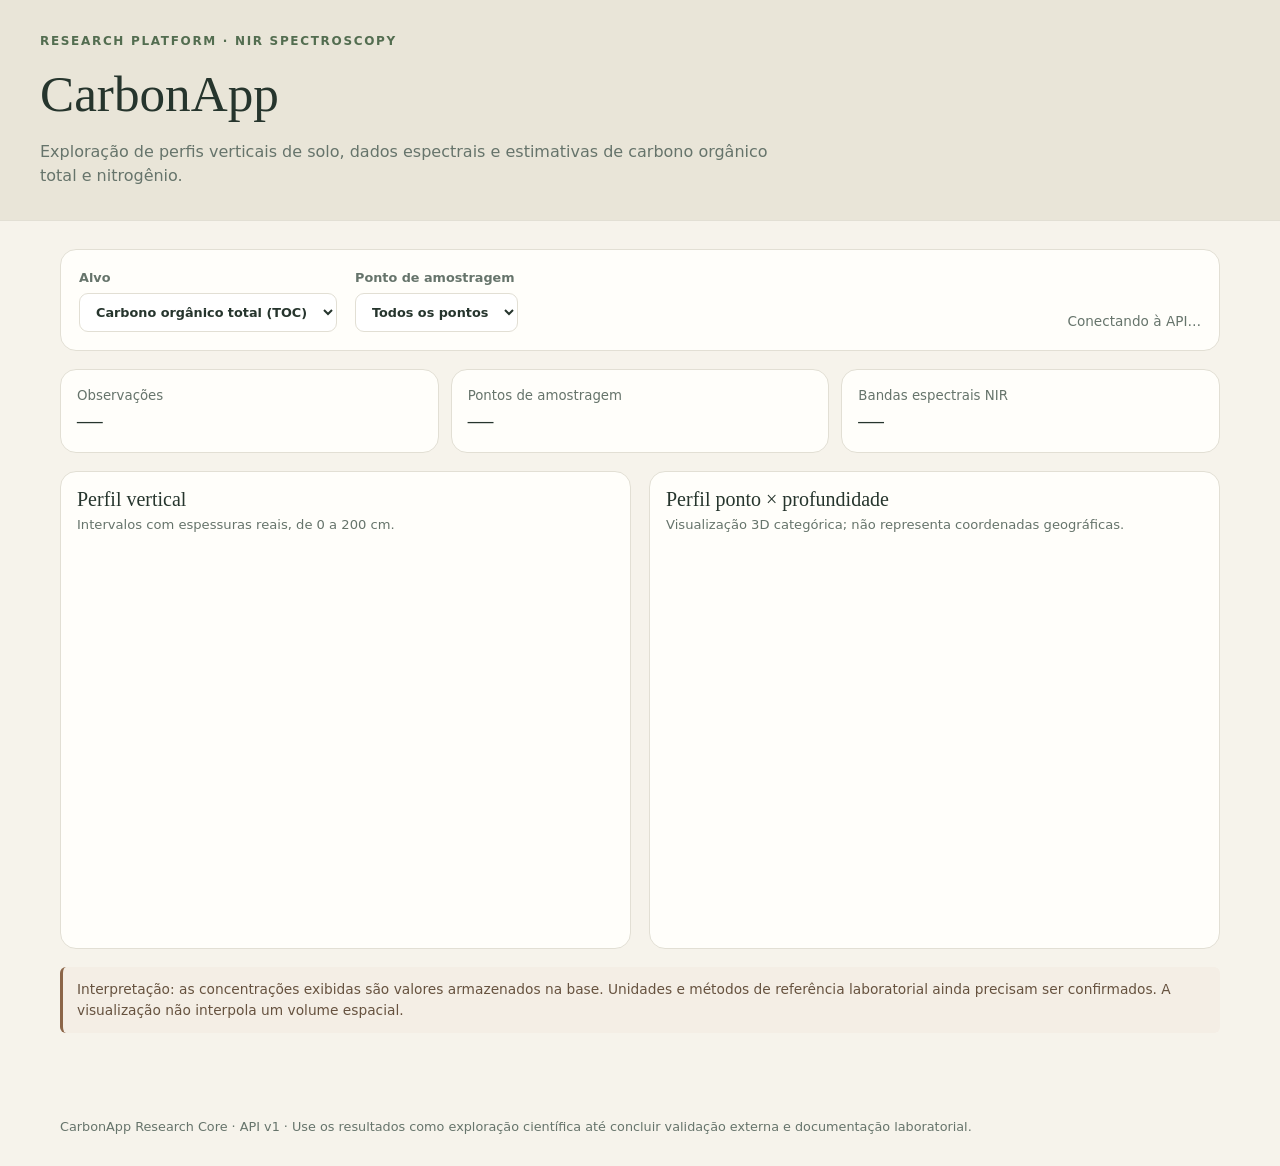
==== apps/frontend/index.html @ 622fbc76 "Add CarbonApp interactive research dashboard" ====
<!doctype html>
<html lang="pt-BR">
<head>
  <meta charset="utf-8">
  <meta name="viewport" content="width=device-width, initial-scale=1">
  <meta name="description" content="CarbonApp — exploração científica de perfis verticais e espectroscopia NIR do solo.">
  <title>CarbonApp | Soil Spectroscopy Research</title>
  <link rel="preconnect" href="https://cdn.plot.ly">
  <script src="https://cdn.plot.ly/plotly-2.35.2.min.js"></script>
  <style>
    :root{color-scheme:light;--ink:#26352d;--muted:#66746b;--paper:#f6f3eb;--card:#fffefa;--line:#e2dfd4;--green:#536d50;--brown:#8b6548}
    *{box-sizing:border-box}body{margin:0;background:var(--paper);color:var(--ink);font:16px/1.5 Inter,ui-sans-serif,system-ui,sans-serif}
    header{padding:32px max(24px,calc((100vw - 1200px)/2));background:#e9e5d8;border-bottom:1px solid var(--line)}
    .eyebrow{color:var(--green);font-size:.75rem;font-weight:700;letter-spacing:.14em;text-transform:uppercase}
    h1{margin:.35rem 0;font-family:Georgia,serif;font-size:clamp(2rem,4vw,3.3rem);font-weight:500}
    header p{max-width:760px;color:var(--muted);margin:.5rem 0 0}
    main{max-width:1200px;margin:28px auto;padding:0 20px 56px}
    .toolbar,.panel,.metric{background:var(--card);border:1px solid var(--line);border-radius:16px}
    .toolbar{display:flex;flex-wrap:wrap;gap:18px;align-items:end;padding:18px;margin-bottom:18px}
    label{display:grid;gap:5px;font-size:.8rem;font-weight:700;color:var(--muted)}
    select{min-width:150px;padding:10px 12px;border:1px solid var(--line);border-radius:9px;background:white;color:var(--ink);font:inherit}
    .status{margin-left:auto;color:var(--muted);font-size:.85rem}
    .metrics{display:grid;grid-template-columns:repeat(3,1fr);gap:12px;margin-bottom:18px}
    .metric{padding:16px}.metric small{display:block;color:var(--muted)}.metric strong{font:1.6rem Georgia,serif}
    .grid{display:grid;grid-template-columns:1fr 1fr;gap:18px}.panel{padding:16px;min-width:0}
    h2{font:1.25rem Georgia,serif;margin:0 0 4px}.sub{color:var(--muted);font-size:.82rem;margin:0 0 8px}
    .chart{height:390px}.warning{padding:12px 14px;border-left:3px solid var(--brown);background:#f4eee5;color:#66523f;border-radius:6px;margin-top:18px;font-size:.86rem}
    footer{max-width:1200px;margin:0 auto;padding:0 20px 30px;color:var(--muted);font-size:.8rem}
    @media(max-width:760px){.grid{grid-template-columns:1fr}.metrics{grid-template-columns:1fr}.status{width:100%;margin:0}.chart{height:330px}}
  </style>
</head>
<body>
<header>
  <div class="eyebrow">Research platform · NIR spectroscopy</div>
  <h1>CarbonApp</h1>
  <p>Exploração de perfis verticais de solo, dados espectrais e estimativas de carbono orgânico total e nitrogênio.</p>
</header>
<main>
  <section class="toolbar" aria-label="Dashboard filters">
    <label>Alvo
      <select id="target"><option value="TOC">Carbono orgânico total (TOC)</option><option value="N">Nitrogênio (N)</option></select>
    </label>
    <label>Ponto de amostragem
      <select id="point"><option value="">Todos os pontos</option></select>
    </label>
    <div class="status" id="status" role="status">Conectando à API…</div>
  </section>
  <section class="metrics">
    <div class="metric"><small>Observações</small><strong id="rows">—</strong></div>
    <div class="metric"><small>Pontos de amostragem</small><strong id="points">—</strong></div>
    <div class="metric"><small>Bandas espectrais NIR</small><strong id="bands">—</strong></div>
  </section>
  <section class="grid">
    <article class="panel">
      <h2>Perfil vertical</h2>
      <p class="sub">Intervalos com espessuras reais, de 0 a 200 cm.</p>
      <div id="vertical" class="chart" aria-label="Perfil vertical"></div>
    </article>
    <article class="panel">
      <h2>Perfil ponto × profundidade</h2>
      <p class="sub">Visualização 3D categórica; não representa coordenadas geográficas.</p>
      <div id="threeD" class="chart" aria-label="Perfil tridimensional categórico"></div>
    </article>
  </section>
  <div class="warning">Interpretação: as concentrações exibidas são valores armazenados na base. Unidades e métodos de referência laboratorial ainda precisam ser confirmados. A visualização não interpola um volume espacial.</div>
</main>
<footer>CarbonApp Research Core · API v1 · Use os resultados como exploração científica até concluir validação externa e documentação laboratorial.</footer>
<script src="./app.js"></script>
</body>
</html>
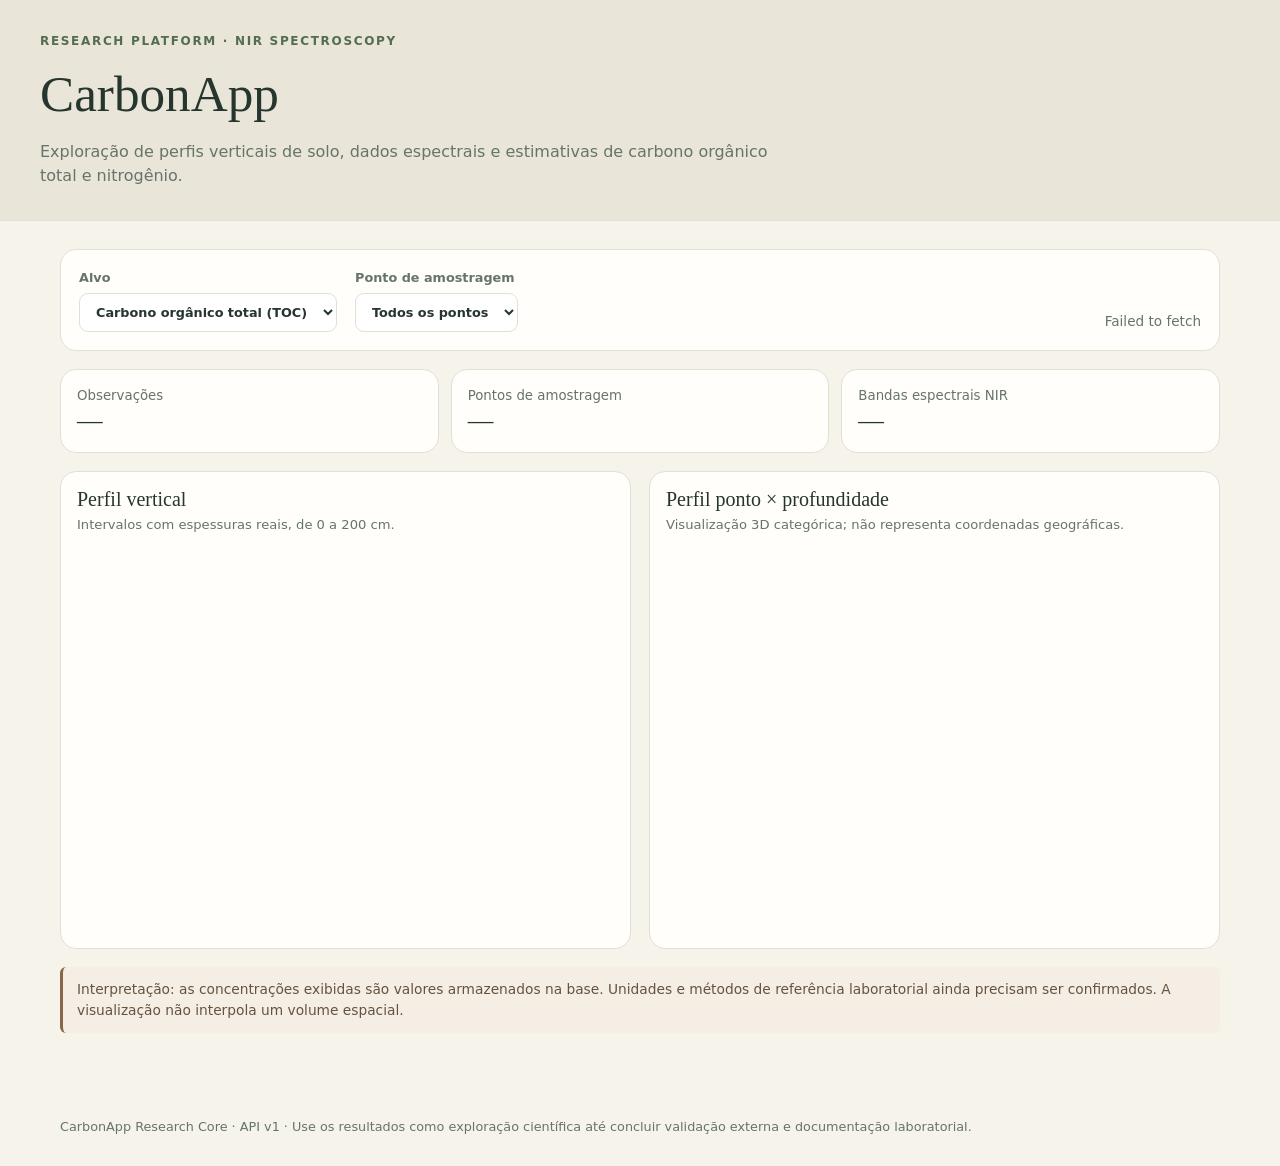
==== commit 1bb446c8: "feat: connect dashboard to deployed research API" ====
--- a/apps/frontend/index.html
+++ b/apps/frontend/index.html
@@ -65,6 +65,7 @@
   <div class="warning">Interpretação: as concentrações exibidas são valores armazenados na base. Unidades e métodos de referência laboratorial ainda precisam ser confirmados. A visualização não interpola um volume espacial.</div>
 </main>
 <footer>CarbonApp Research Core · API v1 · Use os resultados como exploração científica até concluir validação externa e documentação laboratorial.</footer>
+<script>window.CARBONAPP_API_BASE = "https://carbonapp-research-api.onrender.com";</script>
 <script src="./app.js"></script>
 </body>
 </html>
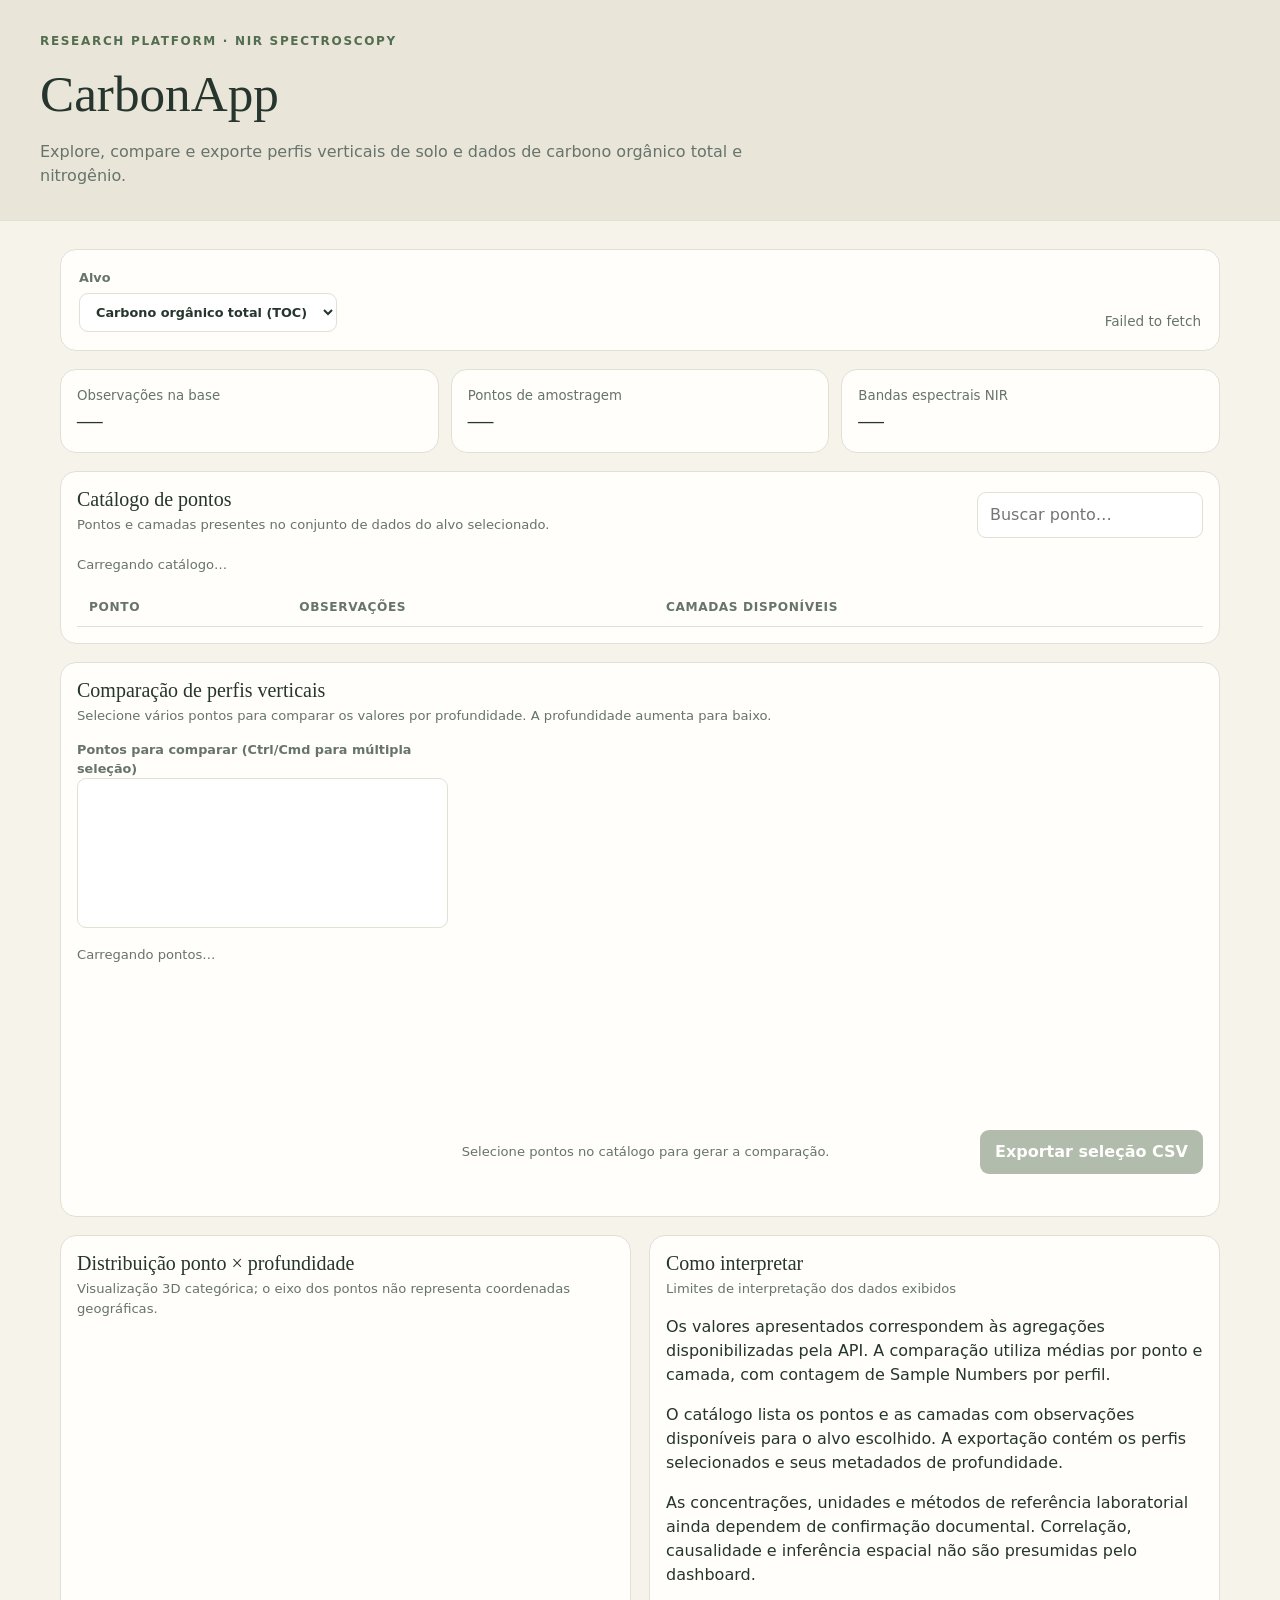
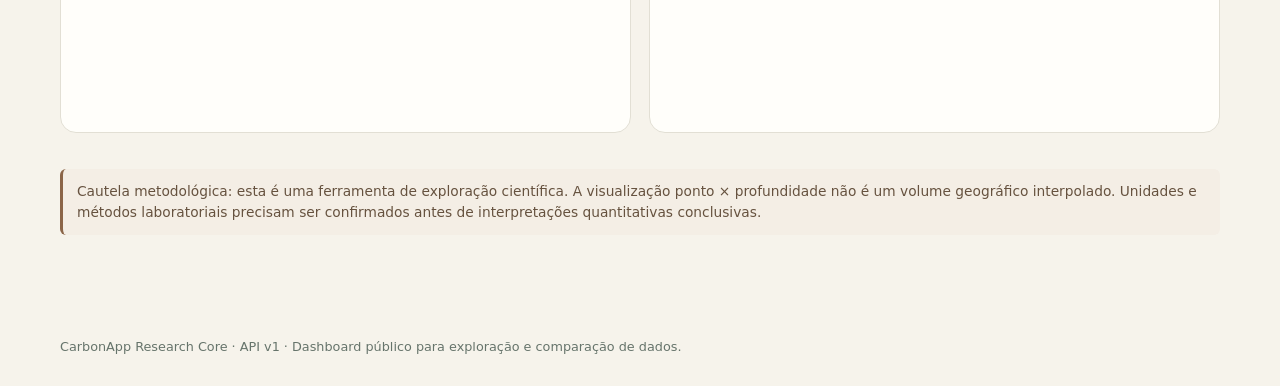
==== commit c9c3e8c7: "feat(frontend): publish scientific explorer interface" ====
--- a/apps/frontend/index.html
+++ b/apps/frontend/index.html
@@ -4,7 +4,7 @@
   <meta charset="utf-8">
   <meta name="viewport" content="width=device-width, initial-scale=1">
   <meta name="description" content="CarbonApp — exploração científica de perfis verticais e espectroscopia NIR do solo.">
-  <title>CarbonApp | Soil Spectroscopy Research</title>
+  <title>CarbonApp | Scientific Data Explorer</title>
   <link rel="preconnect" href="https://cdn.plot.ly">
   <script src="https://cdn.plot.ly/plotly-2.35.2.min.js"></script>
   <style>
@@ -18,53 +18,80 @@
     .toolbar,.panel,.metric{background:var(--card);border:1px solid var(--line);border-radius:16px}
     .toolbar{display:flex;flex-wrap:wrap;gap:18px;align-items:end;padding:18px;margin-bottom:18px}
     label{display:grid;gap:5px;font-size:.8rem;font-weight:700;color:var(--muted)}
-    select{min-width:150px;padding:10px 12px;border:1px solid var(--line);border-radius:9px;background:white;color:var(--ink);font:inherit}
+    select,input{min-width:150px;padding:10px 12px;border:1px solid var(--line);border-radius:9px;background:white;color:var(--ink);font:inherit}
     .status{margin-left:auto;color:var(--muted);font-size:.85rem}
     .metrics{display:grid;grid-template-columns:repeat(3,1fr);gap:12px;margin-bottom:18px}
     .metric{padding:16px}.metric small{display:block;color:var(--muted)}.metric strong{font:1.6rem Georgia,serif}
-    .grid{display:grid;grid-template-columns:1fr 1fr;gap:18px}.panel{padding:16px;min-width:0}
+    .grid{display:grid;grid-template-columns:1fr 1fr;gap:18px}.panel{padding:16px;min-width:0;margin-bottom:18px}
     h2{font:1.25rem Georgia,serif;margin:0 0 4px}.sub{color:var(--muted);font-size:.82rem;margin:0 0 8px}
-    .chart{height:390px}.warning{padding:12px 14px;border-left:3px solid var(--brown);background:#f4eee5;color:#66523f;border-radius:6px;margin-top:18px;font-size:.86rem}
+    .chart{height:390px}.warning{padding:12px 14px;border-left:3px solid var(--brown);background:#f4eee5;color:#66523f;border-radius:6px;margin:18px 0;font-size:.86rem}
+    .section-head{display:flex;gap:12px;align-items:center;justify-content:space-between;flex-wrap:wrap;margin-bottom:12px}
+    .section-head input{max-width:260px}.table-wrap{overflow-x:auto}
+    table{width:100%;border-collapse:collapse;font-size:.9rem}th,td{text-align:left;padding:10px 12px;border-bottom:1px solid var(--line)}th{color:var(--muted);font-size:.76rem;text-transform:uppercase;letter-spacing:.05em}
+    .selection{display:grid;grid-template-columns:minmax(220px,1fr) 2fr;gap:14px;align-items:start;margin:14px 0}
+    .selection select{width:100%;min-height:150px}.hint{font-size:.82rem;color:var(--muted)}
+    button{border:0;border-radius:9px;background:var(--green);color:white;padding:10px 15px;font:inherit;font-weight:650;cursor:pointer}
+    button:disabled{opacity:.45;cursor:not-allowed}
     footer{max-width:1200px;margin:0 auto;padding:0 20px 30px;color:var(--muted);font-size:.8rem}
-    @media(max-width:760px){.grid{grid-template-columns:1fr}.metrics{grid-template-columns:1fr}.status{width:100%;margin:0}.chart{height:330px}}
+    @media(max-width:760px){.grid{grid-template-columns:1fr}.metrics{grid-template-columns:1fr}.status{width:100%;margin:0}.chart{height:330px}.selection{grid-template-columns:1fr}}
   </style>
 </head>
 <body>
 <header>
   <div class="eyebrow">Research platform · NIR spectroscopy</div>
   <h1>CarbonApp</h1>
-  <p>Exploração de perfis verticais de solo, dados espectrais e estimativas de carbono orgânico total e nitrogênio.</p>
+  <p>Explore, compare e exporte perfis verticais de solo e dados de carbono orgânico total e nitrogênio.</p>
 </header>
 <main>
-  <section class="toolbar" aria-label="Dashboard filters">
+  <section class="toolbar" aria-label="Filtros do dashboard">
     <label>Alvo
       <select id="target"><option value="TOC">Carbono orgânico total (TOC)</option><option value="N">Nitrogênio (N)</option></select>
-    </label>
-    <label>Ponto de amostragem
-      <select id="point"><option value="">Todos os pontos</option></select>
     </label>
     <div class="status" id="status" role="status">Conectando à API…</div>
   </section>
   <section class="metrics">
-    <div class="metric"><small>Observações</small><strong id="rows">—</strong></div>
+    <div class="metric"><small>Observações na base</small><strong id="rows">—</strong></div>
     <div class="metric"><small>Pontos de amostragem</small><strong id="points">—</strong></div>
     <div class="metric"><small>Bandas espectrais NIR</small><strong id="bands">—</strong></div>
   </section>
+
+  <section class="panel">
+    <div class="section-head"><div><h2>Catálogo de pontos</h2><p class="sub">Pontos e camadas presentes no conjunto de dados do alvo selecionado.</p></div>
+      <input id="catalogSearch" type="search" placeholder="Buscar ponto…" aria-label="Buscar ponto"></div>
+    <p class="hint" id="catalogCount">Carregando catálogo…</p>
+    <div class="table-wrap"><table><thead><tr><th>Ponto</th><th>Observações</th><th>Camadas disponíveis</th></tr></thead><tbody id="catalogBody"></tbody></table></div>
+  </section>
+
+  <section class="panel">
+    <h2>Comparação de perfis verticais</h2>
+    <p class="sub">Selecione vários pontos para comparar os valores por profundidade. A profundidade aumenta para baixo.</p>
+    <div class="selection">
+      <div><label for="pointsSelect">Pontos para comparar (Ctrl/Cmd para múltipla seleção)</label>
+        <select id="pointsSelect" multiple aria-describedby="selectionHint"></select>
+        <p class="hint" id="selectionHint">Carregando pontos…</p></div>
+      <div><div id="comparison" class="chart" aria-label="Comparação dos perfis verticais"></div>
+        <div class="section-head"><span class="hint" id="comparisonHint">Selecione pontos no catálogo para gerar a comparação.</span>
+          <button id="exportCsv" type="button" disabled>Exportar seleção CSV</button></div></div>
+    </div>
+  </section>
+
   <section class="grid">
     <article class="panel">
-      <h2>Perfil vertical</h2>
-      <p class="sub">Intervalos com espessuras reais, de 0 a 200 cm.</p>
-      <div id="vertical" class="chart" aria-label="Perfil vertical"></div>
+      <h2>Distribuição ponto × profundidade</h2>
+      <p class="sub">Visualização 3D categórica; o eixo dos pontos não representa coordenadas geográficas.</p>
+      <div id="threeD" class="chart" aria-label="Perfil tridimensional categórico"></div>
     </article>
     <article class="panel">
-      <h2>Perfil ponto × profundidade</h2>
-      <p class="sub">Visualização 3D categórica; não representa coordenadas geográficas.</p>
-      <div id="threeD" class="chart" aria-label="Perfil tridimensional categórico"></div>
+      <h2>Como interpretar</h2>
+      <p class="sub">Limites de interpretação dos dados exibidos</p>
+      <p>Os valores apresentados correspondem às agregações disponibilizadas pela API. A comparação utiliza médias por ponto e camada, com contagem de Sample Numbers por perfil.</p>
+      <p>O catálogo lista os pontos e as camadas com observações disponíveis para o alvo escolhido. A exportação contém os perfis selecionados e seus metadados de profundidade.</p>
+      <p>As concentrações, unidades e métodos de referência laboratorial ainda dependem de confirmação documental. Correlação, causalidade e inferência espacial não são presumidas pelo dashboard.</p>
     </article>
   </section>
-  <div class="warning">Interpretação: as concentrações exibidas são valores armazenados na base. Unidades e métodos de referência laboratorial ainda precisam ser confirmados. A visualização não interpola um volume espacial.</div>
+  <div class="warning">Cautela metodológica: esta é uma ferramenta de exploração científica. A visualização ponto × profundidade não é um volume geográfico interpolado. Unidades e métodos laboratoriais precisam ser confirmados antes de interpretações quantitativas conclusivas.</div>
 </main>
-<footer>CarbonApp Research Core · API v1 · Use os resultados como exploração científica até concluir validação externa e documentação laboratorial.</footer>
+<footer>CarbonApp Research Core · API v1 · Dashboard público para exploração e comparação de dados.</footer>
 <script>window.CARBONAPP_API_BASE = "https://carbonapp-research-api.onrender.com";</script>
 <script src="./app.js"></script>
 </body>
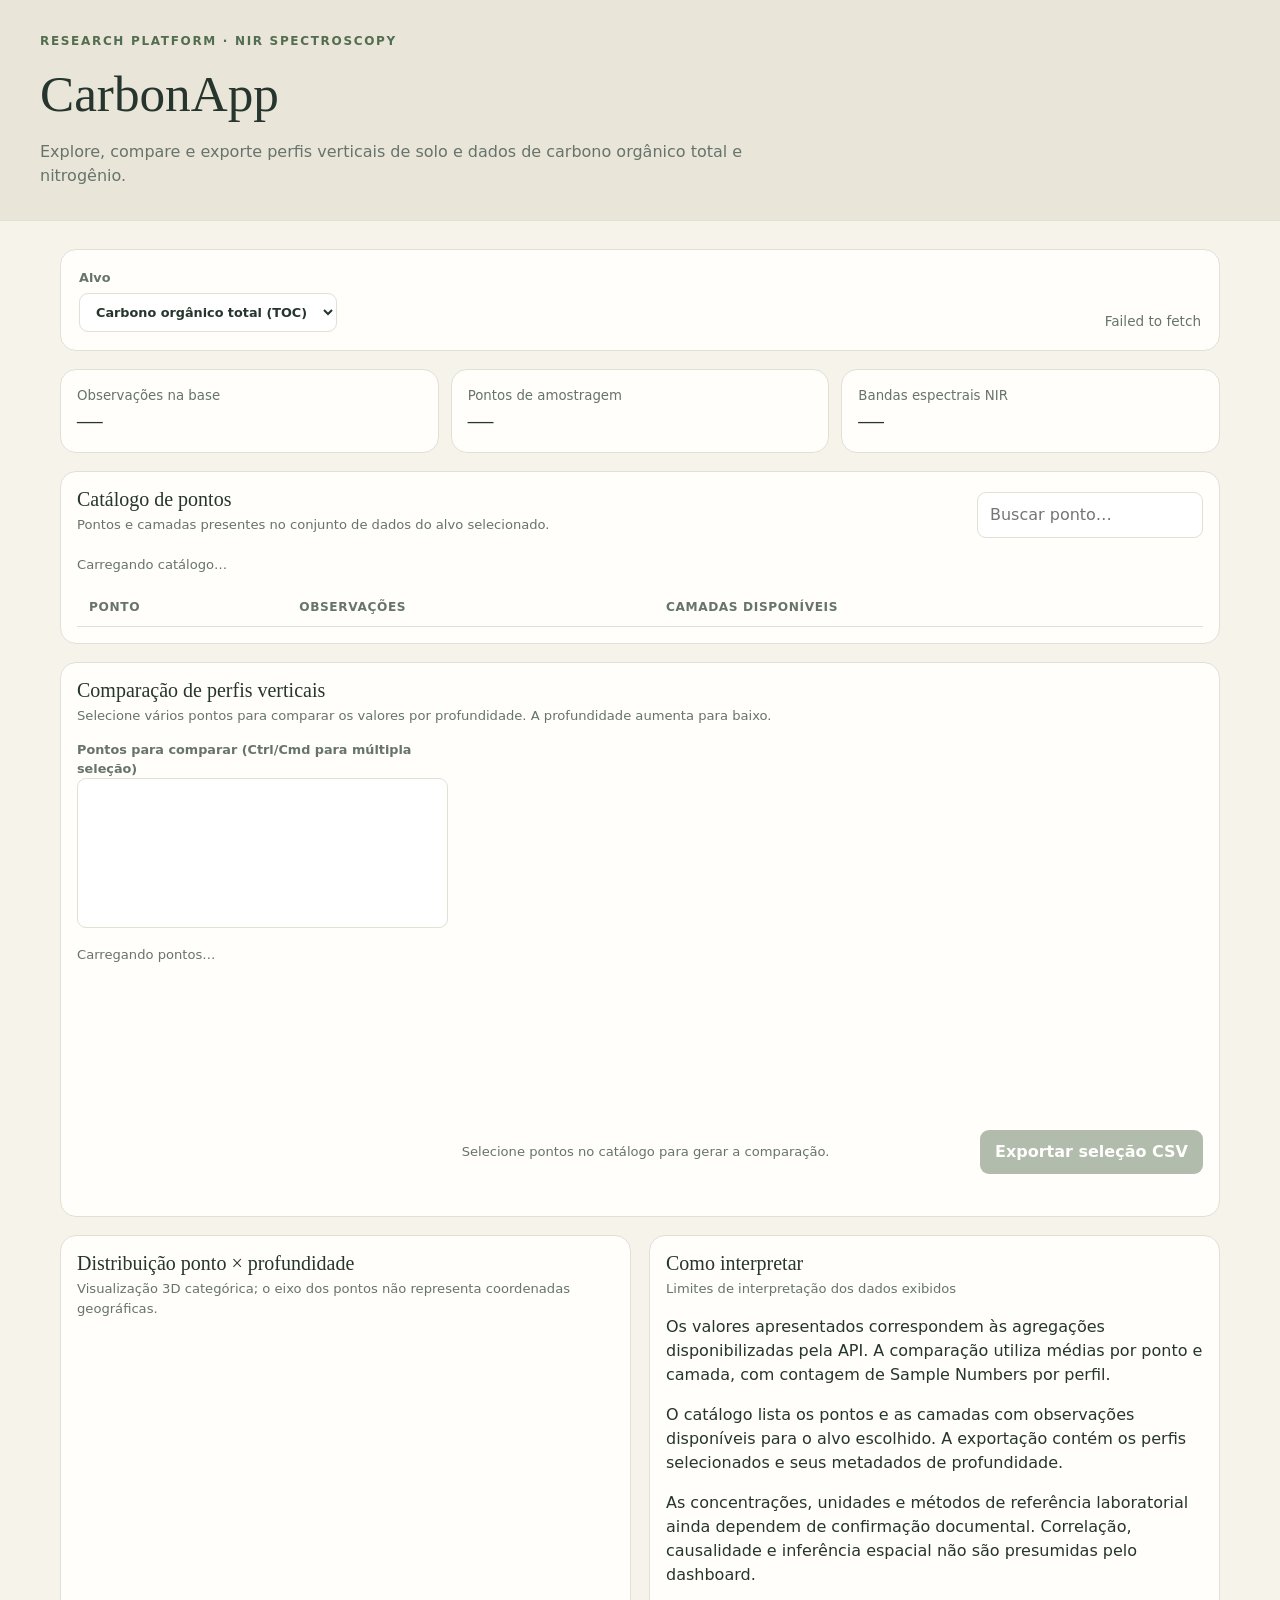
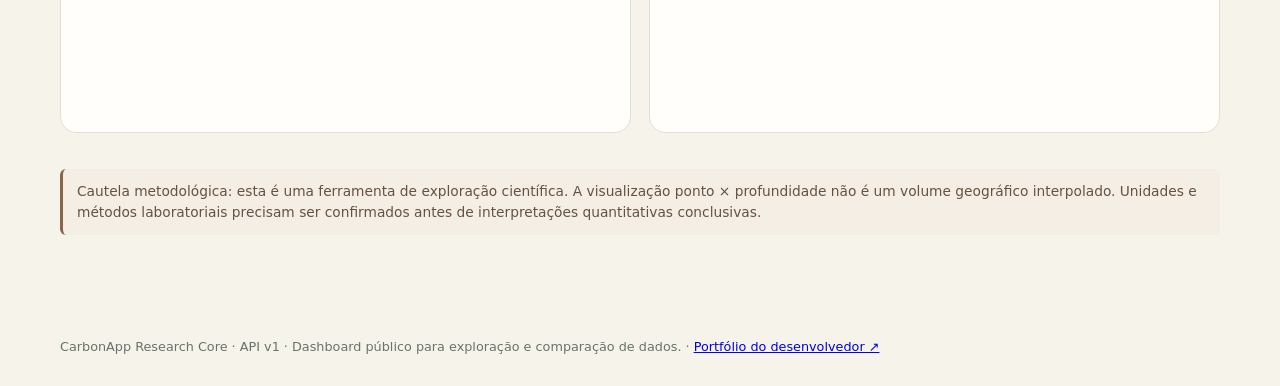
==== commit 97595076: "Add portfolio navigation to published project page" ====
--- a/apps/frontend/index.html
+++ b/apps/frontend/index.html
@@ -91,7 +91,7 @@
   </section>
   <div class="warning">Cautela metodológica: esta é uma ferramenta de exploração científica. A visualização ponto × profundidade não é um volume geográfico interpolado. Unidades e métodos laboratoriais precisam ser confirmados antes de interpretações quantitativas conclusivas.</div>
 </main>
-<footer>CarbonApp Research Core · API v1 · Dashboard público para exploração e comparação de dados.</footer>
+<footer>CarbonApp Research Core · API v1 · Dashboard público para exploração e comparação de dados. · <a href="https://iamdatagabs.github.io/iamdatagabs/portfolio/">Portfólio do desenvolvedor ↗</a></footer>
 <script>window.CARBONAPP_API_BASE = "https://carbonapp-research-api.onrender.com";</script>
 <script src="./app.js"></script>
 </body>
